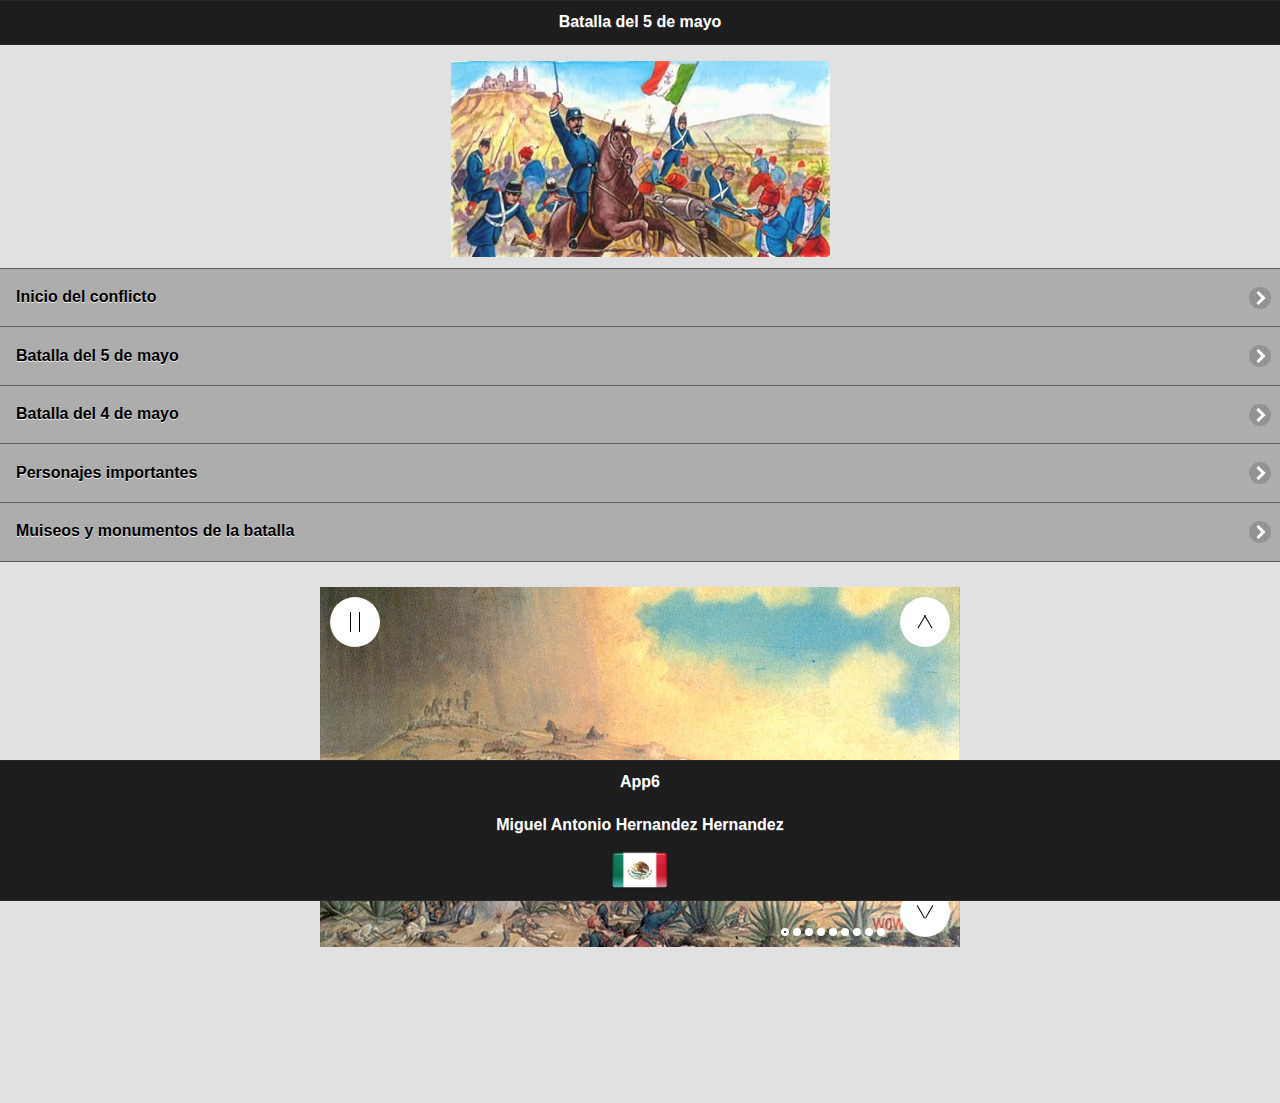
==== index.html @ dbdbe0ce "1subida" ====
<!DOCTYPE html> 
<html>
<head>
<meta charset="utf-8">
<title>Batalla de puebla</title>
<!--grupo CSS-->
<link rel="stylesheet" href="css/tema-app6.min.css"/>
<link rel="stylesheet" href="css/jquery.mobile.icons-1.4.5.min.css"/>
<link rel="stylesheet" href="css/jquery.mobile.structure-1.4.5.min.css"/>

<!--grupo JavaScript-->
<script src="js/jquery-1.11.2.min.js"></script>
<script src="js/jquery.mobile-1.4.5.min.js"></script>
<script src="js/acciones.js" type="text/javascript"></script>

<script src="phonegap.js"></script><!-- necesario*/ -->

<script type="text/javascript">
function MM_swapImgRestore() { //v3.0
  var i,x,a=document.MM_sr; for(i=0;a&&i<a.length&&(x=a[i])&&x.oSrc;i++) x.src=x.oSrc;
}
function MM_preloadImages() { //v3.0
  var d=document; if(d.images){ if(!d.MM_p) d.MM_p=new Array();
    var i,j=d.MM_p.length,a=MM_preloadImages.arguments; for(i=0; i<a.length; i++)
    if (a[i].indexOf("#")!=0){ d.MM_p[j]=new Image; d.MM_p[j++].src=a[i];}}
}

function MM_findObj(n, d) { //v4.01
  var p,i,x;  if(!d) d=document; if((p=n.indexOf("?"))>0&&parent.frames.length) {
    d=parent.frames[n.substring(p+1)].document; n=n.substring(0,p);}
  if(!(x=d[n])&&d.all) x=d.all[n]; for (i=0;!x&&i<d.forms.length;i++) x=d.forms[i][n];
  for(i=0;!x&&d.layers&&i<d.layers.length;i++) x=MM_findObj(n,d.layers[i].document);
  if(!x && d.getElementById) x=d.getElementById(n); return x;
}

function MM_swapImage() { //v3.0
  var i,j=0,x,a=MM_swapImage.arguments; document.MM_sr=new Array; for(i=0;i<(a.length-2);i+=3)
   if ((x=MM_findObj(a[i]))!=null){document.MM_sr[j++]=x; if(!x.oSrc) x.oSrc=x.src; x.src=a[i+2];}
}
</script>
<!-- Start WOWSlider.com HEAD section -->
<link rel="stylesheet" type="text/css" href="engine1/style.css" />
<script type="text/javascript" src="engine1/jquery.js"></script>
<!-- End WOWSlider.com HEAD section -->
</head> 
<body onLoad="MM_preloadImages('imagenes/batalla-puebla-1430372.jpg','imagenes/bat1-05052015-164521.jpg','imagenes/batalla5mayo2.jpg')">
<div data-role="page" id="Pricipal" data-theme="a">
   <div data-role="header" data-add-back-btn="true" data-back-btn-text="Regresar"  data-back-btn-theme="a">
    <h1> Batalla del 5 de mayo </h1>
   </div>
   
   <div data-role="main" class="ui-content"> 
   <div align="center">
     <a href="#" onMouseOut="MM_swapImgRestore()" onMouseOver="MM_swapImage('Image4','','imagenes/batalla-puebla-1430372.jpg',1)"><img src="imagenes/batalla de puebla.jpg" width="379" height="196" id="Image4"></a> 
     <br>
     <br>
     </div>
<div>
<ul data-role="listview" data-theme="a" class="ui-listview ui-group-theme-a">
   <li class="ui-first-child ui-last-child">
    <a href="#page1" class="ui-btn ui-btn-icon-right ui-icon-carat-r">
     <h2> Inicio del conflicto</h2>
    </a>
   </li>
   <li class="ui-first-child ui-last-child">
    <a href="#page2" class="ui-btn ui-btn-icon-right ui-icon-carat-r">
     <h2> Batalla del 5 de mayo</h2>
    </a>
   </li>   
      <li class="ui-first-child ui-last-child">
    <a href="#page3" class="ui-btn ui-btn-icon-right ui-icon-carat-r">
     <h2> Batalla del 4 de mayo</h2>
    </a>
   </li>  
      <li class="ui-first-child ui-last-child">
    <a href="#page4" class="ui-btn ui-btn-icon-right ui-icon-carat-r">
     <h2> Personajes importantes</h2>
    </a>
   </li>  
      <li class="ui-first-child ui-last-child">
    <a href="#page5" class="ui-btn ui-btn-icon-right ui-icon-carat-r">
     <h2> Muiseos y monumentos de la batalla</h2>
    </a>
   </li>  
   </ul> 
   <br>
   <br>
  </div>
  <div>
  <!-- Start WOWSlider.com BODY section -->
<div id="wowslider-container1">
<div class="ws_images"><ul>
		<li><img src="data1/images/5mayo.jpg" alt="" title="" id="wows1_0"/></li>
		<li><img src="data1/images/52_big.jpg" alt="" title="" id="wows1_1"/></li>
		<li><img src="data1/images/bat105052015164521.jpg" alt="" title="" id="wows1_2"/></li>
		<li><img src="data1/images/batalla_de_puebla.jpg" alt="" title="" id="wows1_3"/></li>
		<li><img src="data1/images/batalla5demayo.jpg" alt="" title="" id="wows1_4"/></li>
		<li><img src="data1/images/batalladepuebla.jpg" alt="" title="" id="wows1_5"/></li>
		<li><img src="data1/images/batallapuebla1430372.jpg" alt="" title="" id="wows1_6"/></li>
		<li><a href="http://wowslider.com"><img src="data1/images/pueblosunidosenlabatalladel5demayo.jpg" alt="http://wowslider.com/" title="" id="wows1_7"/></a></li>
		<li><img src="data1/images/fuertedeloreto.jpg" alt="" title="" id="wows1_8"/></li>
	</ul></div>
	<div class="ws_bullets"><div>
		<a href="#" title=""><span><img src="data1/tooltips/5mayo.jpg" alt=""/>1</span></a>
		<a href="#" title=""><span><img src="data1/tooltips/52_big.jpg" alt=""/>2</span></a>
		<a href="#" title=""><span><img src="data1/tooltips/bat105052015164521.jpg" alt=""/>3</span></a>
		<a href="#" title=""><span><img src="data1/tooltips/batalla_de_puebla.jpg" alt=""/>4</span></a>
		<a href="#" title=""><span><img src="data1/tooltips/batalla5demayo.jpg" alt=""/>5</span></a>
		<a href="#" title=""><span><img src="data1/tooltips/batalladepuebla.jpg" alt=""/>6</span></a>
		<a href="#" title=""><span><img src="data1/tooltips/batallapuebla1430372.jpg" alt=""/>7</span></a>
		<a href="#" title=""><span><img src="data1/tooltips/pueblosunidosenlabatalladel5demayo.jpg" alt=""/>8</span></a>
		<a href="#" title=""><span><img src="data1/tooltips/fuertedeloreto.jpg" alt=""/>9</span></a>
	</div></div><div class="ws_script" style="position:absolute;left:-99%"><a href="http://wowslider.com">http://wowslider.com/</a> by WOWSlider.com v8.7</div>
<div class="ws_shadow"></div>
</div>	
<script type="text/javascript" src="engine1/wowslider.js"></script>
<script type="text/javascript" src="engine1/script.js"></script>
<!-- End WOWSlider.com BODY section -->
  </div></div>
  
<div data-role="footer" align="center" data-theme="a" data-position="fixed">
  <h4>App6</h4>
  <h4> Miguel Antonio Hernandez Hernandez </h4>
  	<img src="res/android/mdpi.png" width="56" height="46">
    </div>
</div>

 <div data-role="page" id="page1" data-add-back-btn="true" data-theme="a">
  <div data-role="header" data-add-back-btn="true" data-back-btn-text="Regresar" data-back-btn-theme="a">
   <h1>Inicio del conflicto</h1>
  </div>  
  	<div data-role="main" class="ui-content">
      <center> <h2>Antececdentes</h2>
   <img src="imagenes/5-mayo.jpg" width"50%" height="40%"></center>
    <div>
      <p>En octubre de 1861, Francia, Inglaterra y España suscribieron la Convención de Londres, en la cual se comprometieron a enviar contingentes militares a México ya que este tenía una gran deuda de 80 millones de pesos, aproximadamente eran 69 millones para los ingleses, 9 millones para los españoles y 2 millones para Francia.</p>
      <p>La alianza tripartita amenazó al presidente Benito Juarez con una invasión inminente si no se saldaba por completo las deudas que México tenía con los tres países europeos.</p>
      <p>Juarez responde con un exhorto para  lograr un arreglo amistoso, y los invitó a conferenciar. Sin embargo, sabía que había una guerra inminente y trató de proteger la Ciudad de México trasladando pertrechos y  ordenó la fortificación de Puebla. Creo al Ejército de Oriente y el hombre que se designó en el mando fue el general Ignacio Zaragoza.</p>
      <p>En un principio la Alianza Tripartita aceptó el llamado al diálogo de Benito Juarez y sus representantes se reunieron con Manuel Doblado, ministro de Relaciones Exteriores del gobierno mexicano, quien consiguió que Juan Prim, representante español, y Lord John Russell por Inglaterra se retiraran. A este acuerdo se le conoce como los Tratados Preliminares de la Soledad.</p>
      <p>El 5 de marzo, cuando aún se realizaban las negociaciones de los Tratados de la Soledad, llegó a Veracruz un contingente militar francés bajo el mando de Charles Ferdinand Latrille, conde de Lorencez. A finales de abril, Lorencez desconoció los Tratados de Soledad y se puso en marcha, junto con sus efectivos, hacia Puebla, con el fin último de conquistar la Ciudad de México.</p>
    </div>
     </div>
     <div data-role="footer" align="center" data-theme="a" data-position="fixed">
  <h4>App 6</h4>
  <h4> Miguel Antonio Hernandez Hernandez </h4>
  	<img src="res/android/mdpi.png" width="56" height="46">
    </div>
</div>
<div data-role="page" id="page2" data-add-back-btn="true" data-theme="a">
<div data-role="header" data-add-back-btn="true" data-back-btn-text="Regresar" data-back-btn-theme="a">
   <h1>Batalla del 5 de mayo</h1>
  </div>  
  <div data-role="main" class="ui-content">
  <center><a href="#" onMouseOut="MM_swapImgRestore()" onMouseOver="MM_swapImage('Image9','','imagenes/bat1-05052015-164521.jpg',1)"><img src="imagenes/maxresdefault.jpg" width="50%" height="40%" id="Image9"></a></center>
<div data-role="collapsible" data-content-theme="false">
  <h2>Batalla</h2>
  <div>
  <center><h2>La batalla</h2>
  </center>
    <p>Antes del 5 de Mayo, el día  28 de abril de 1862 tuvo lugar un enfrentamiento conocido como la Batalla de las Cumbres entre el Ejército Expedicionario Francés y el Ejército Mexicano. En este conflicto hubieron cerca de 500 bajas francesas en contra de apenas 50 bajas mexicanas. Pese a esto, el Ejército Expedicionario francés consigue hacerse con el control del Paso de Acultzingo.</p>
  <p>Después de la Batalla de las Cumbres el conde de Lorencez conservaba su confianza y mandó a decir a Napoleon III que: &ldquo;Somos tan superiores a los mexicanos en organización, disciplina, raza, moral y refinamiento de sensibilidades, que le ruego anunciarle a Su Majestad Imperial, Napoleón III, que a partir de este momento y al mando de nuestros 6,000 valientes soldados, ya soy dueño de México&rdquo;</p>
  <p>El 2 de mayo parte el Ejército Expedicionario Francés desde San Agustín del Palmar en Veracruz con rumbo para cruzar la Sierra Madre Oriental y dirigirse hacia Puebla ya que era paso obligado para llegar a la capital del país.</p>
  <p>Cabe señalar que el Partido Conservador apoyaba la Invasión francesa e incluso formaron parte de la guerrilla que atacó en varias ocasiones al Ejército de Oriente.</p>
  <p>Otros generales mexicanos también participaron en la defensa de Puebla como es el caso de  las tropas de Oaxaca dirigidas por Porfirio Díaz. El centro de la línea lo defendió Francisco Lamadrid con las tropas del Estado de México y San Luis Potosí. La izquierda se apoyó en el cerro de Acueyametepec ubicado en el norte de la ciudad y en cuya cumbre se ubicaban los Fuertes de Loreto y Guadalupe, con el general Miguel Negrete a la cabeza de la Segunda División de Infantería.</p>
  <center><img src="imagenes/ignacio-zaragoza.jpg"  width="100%"></center>
  <p>El 5 de mayo a las 9:15am aparecen los franceses en el horizonte pero no es sino hasta las 11:15am cuando comienzan las hostilidades anunciándose con un cañonazo desde el Fuerte de Guadalupe y acompañado por los repiques de las campanas de la ciudad.</p>
  <p>El conde de Lorencez ordena una maniobra sorpresiva que divide a la columna francesa en dos y que da como resultado a 4,000 hombres marchando para atacar los Fuertes de Loreto y Guadalupe. Esta decisión pudo ser la causa de la derrota francesa ya que los mexicanos contaban con la ventaja en estas posiciones.</p>
  <p> El 6o. Batallón de la Guardia Nacional del Estado de Puebla, bajo el mando del entonces coronel Juan Nepomuceno Méndez, fue el primer cuerpo del Ejército de Oriente en hacer frente a los franceses, al ubicarse en la línea comprendida entre los fuertes, y rechazar su ataque.</p>
  <p>Varios embates franceses fueron repelidos por la resistencia del Ejército Mexicano como es el caso de los zuavos, el regimiento de élite de la infantería francesa, quienes iniciaron un sigiloso ascenso hacia el Fuerte de Guadalupe pero fueron recibidos con bayonetas y obligados a retroceder.</p>
  <center><img src="imagenes/batalla-de-puebla.jpg" width="100%" height="30%"></center>
  <p>El coronel mexicano José Rojo avisó a Antonio Álvarez que era tiempo de que la caballería mexicana entrara en acción para alcanzar una victoria completa. Ordenó a los Carabineros de Pachuca cargar sobre los restos de la columna, disparando sus carabinas y lanzando mandobles de sable sobre los franceses, siendo totalmente rechazados.</p>
  <p>A las dos y media de la tarde, cuando los mexicanos empezaban a vislumbrar la victoria, Lorencez se dispuso a lanzar el último asalto, dirigiendo a los Cazadores de Vincennes y el Regimiento de Zuavos hacia Guadalupe. Zaragoza dispuso que el Batallón Reforma de San Luis Potosí saliera en auxilio de los fuertes.</p>
  <p>Luego de ser repelidos por última vez, las fuerzas del Ejército Expedicionario Francés comenzaron a huir completamente dispersados. Se replegaron a la hacienda Los Álamos, para finalmente retirarse hacia Amozoc.</p>
  </div>
  </div>
<div data-role="collapsible" data-content-theme="false">
  <h2>Consecuencias</h2>
  <div>
  <center><img src="imagenes/fuerte-de-loreto.jpg"  width="60%" height="30%"></center>
  En Palacio Nacional en la Ciudad de México se sabía poco acerca del conflicto más allá del telegrama recibido a las 12:30 en el que Zaragoza avisaba que el intercambio de fuego había iniciado. A raíz de la incertidumbre el gobierno había hecho salir precipitadamente al general Florencio Antillón al mando de los Batallones de Guanajuato, quedando como guardianes de la capital sólo 2,000 hombres del Regimiento de Coraceros Capitalinos
  </div>
  </div>
  <div style="width:30%;"  align="left">
<ul data-role="controlgroup" data-type="vertical" data-theme="b">
  <li class="ui-first-child ui-last-child">
    <a href="http://www.dias-festivos-mexico.com.mx/dias-feriados/batalla-puebla/" data-role="button">
    <h4>Saber mas...</h4>
    </a></li></ul></div>
  </div>
  <div data-role="footer" align="center" data-theme="a" data-position="fixed">
  <h4>App 6</h4>
  <h4> Miguel Antonio Hernandez Hernandez </h4>
  	<img src="res/android/mdpi.png" width="56" height="46">
    </div>
    </div>

<div data-role="page" id="page3" data-add-back-btn="true" data-theme="a">
  <div data-role="header" data-add-back-btn="true" data-back-btn-text="Regresar" data-back-btn-theme="a">
   <h1>Batalla del 4 de mayo</h1>
  </div>  
  	<div data-role="main" class="ui-content">
      <center> 
      <h2>Batlla de Atlixco </h2>
        <a href="#" onMouseOut="MM_swapImgRestore()" onMouseOver="MM_swapImage('Image11','','imagenes/batalla5mayo2.jpg',1)"><img src="imagenes/batalla-5-de-mayo.jpg" width="100%"  id="Image11"></a>
      </center>
    <div>
  <p> La Batalla de Atlixco tuvo lugar el 4 de mayo de 1862 en las inmediaciones de la Hacienda de las Traperas en Atlixco en el estado de Puebla, México, entre elementos del ejército mexicano de la república, al mando de los generales Antonio Carvajal y Tomás O'Horan contra las tropas al servicio del Segundo Imperio Mexicano comandadas por el general José María Cobos y de Leonardo Márquez, compuesta de soldados conservadores mexicanos en apoyo de envío de refuerzos para llevar a cabo la Batalla de Puebla, durante la Segunda Intervención Francesa en México.1

<p>Esta batalla culminó con una victoria republicana y debido a esto el grupo conservador de Márquez no pudo lograr su objetivo de auxiliar a las tropas francesas del Conde de Lorencez en la batalla de Puebla.
   <br>
   <p>A continuacion puedes descargar un libro para saber más sobre esta batalla
   <br>
     <div style="width:30%; margin:10px 180px;">
<ul data-role="controlgroup" data-type="vertical" data-theme="b">
  <li class="ui-first-child ui-last-child">
    <a href="https://www.google.com.mx/url?sa=t&rct=j&q=&esrc=s&source=web&cd=11&cad=rja&uact=8&sqi=2&ved=0ahUKEwi-t4remeTTAhXpwlQKHcU2BO4QFghfMAo&url=http%3A%2F%2Fhistoriamexicana.colmex.mx%2Findex.php%2FRHM%2Farticle%2Fdownload%2F1148%2F1039&usg=AFQjCNFMMmsFFmSfP41Ic7QZB7IB-Zvbuw&sig2=G9VbsIaMYKis2KvO83t-0Q" data-role="button">
    <h4>Descargar</h4>
    </a></li></ul></div>
       </div>
     </div>
     <div data-role="footer" align="center" data-theme="a" data-position="fixed">
  <h4>App 6</h4>
  <h4> Miguel Antonio Hernandez Hernandez </h4>
  	<img src="res/android/mdpi.png" width="56" height="46">
    </div>
</div>
<div data-role="page" id="page4" data-add-back-btn="true" data-theme="a">
  <div data-role="header" data-add-back-btn="true" data-back-btn-text="Regresar" data-back-btn-theme="a">
   <h1>Personajes importantes</h1>
  </div>  
  	<div data-role="main" class="ui-content">
      <center> 
      <h2>Personajes Historicos </h2>
       
      </center>
      
      <center><img src="imagenes/zaragoza_ignacio_2.jpg" width="70%"></center>
    <div>
 <div data-role="collapsible" data-content-theme="false">
 <h2>General Ignacio Zaragoza</h2>
 <div>
 Famoso militar mexicano quen cuando las fuerzas francesas de Napoleón III invadieron México para imponer como emperador a Maximiliano de Habsburgo, con el rango de general y al mando del Ejército de Oriente, las enfrentó en Acultzingo en la llamada Batalla de Las Cumbres de Acultzingo, el 28 de abril de 1862, siendo obligado a retroceder. Zaragoza comprendió la posición defensiva y favorable que tenía la ciudad de Puebla, paso obligado para ir a la Ciudad de México, y con un ejército más pequeño y menos equipado que los franceses, logró dar una batalla excepcional desde los cerros de Loreto y Guadalupe el 5 de mayo de 1862, en la que el ejército francés fue completamente derrotado, viéndose obligado a retirarse hasta la ciudad de Orizaba, en el estado de Veracruz. El informe que el general Zaragoza rindió sobre la Batalla de Puebla al Secretario de Guerra Miguel Blanco Múzquiz fue breve y significativo: "Las armas nacionales se han cubierto de gloria. Las tropas francesas se portaron con valor en el combate y su jefe con torpeza". </div>
 </div>
 <center><img src="imagenes/220px-Porfirio_Diaz_in_uniform.jpg" width="50%"></center>
  <div data-role="collapsible" data-content-theme="false">
 <h2>General Porfirio Díaz</h2>
 <div>Al producirse la Intervención Norteamericana en México, en el seminario de Oaxaca surgió la inquietud de luchar contra los invasores, idea que fue respaldada y alentada por los sacerdotes y maestros. En octubre de ese año, varios alumnos se dirigieron a ver al gobernador del Estado y solicitarle su ingreso al ejército nacional. Porfirio Díaz estaba en ese grupo, y los cadetes fueron asignados al Batallón de San Clemente. Sin embargo, poco después, la guerra terminó y los estudiantes no pudieron ir a pelear.En apoyo del Guerrero, que se dejó ir demasiado lejos en persecución, Díaz envió a las tropas de Oaxaca, con los Coroneles Espinoza y Loaeza a la cabeza, dando un impulso formidable a los mexicanos, que expulsaron al enemigo de las cercanías. El éxito alentó a Porfirio, destacó al Morelos con dos piezas de artillería a la izquierda, mientras por la derecha los Rifleros de San Luis se reponían de la escaramuza, antecedidos por una formidable Carga de Lanceros, dirigida por el mismísimo Díaz, que desbarata las filas del enemigo; Díaz quedó dueño del campo y necesitó repetidas órdenes de Zaragoza para regresar a sus posiciones.</div>
 </div>
 <center><img src="imagenes/descarga.jpg" width="50%"></center>
  <div data-role="collapsible" data-content-theme="false">
 <h2>Felipe Berriazábal</h2>
 <div>Felipe Berriozábal Militar e ingeniero, nació en Zacatecas. Fue gobernador de los estados de México, Michoacán y San Luis Potosí y realizó importantes proyectos de ingeniería. Como militar llegó a General y fue ministro de Guerra y Marina. Participó en la Guerra de Reforma y contra la Intervención Francesa. En la batalla del 5 de mayo en Puebla, aseguró el triunfo de los mexicanos al dar alcance con la caballería, junto con el Gral. Porfirio Díaz, a las tropas francesas en retiradas.Actuó bajo las órdenes del general Ignacio Zaragoza al confrontar y derrotar a Leonardo Márquez en las Lomas de Calderón, pero fue hecho prisionero por Miguel Miramón en diciembre de 1860. En 1862, participó en la defensa del Convento San Agustín, en la Batalla de Las Cumbres, y en la Batalla de Puebla. En 1863, fue hecho prisionero por los franceses, logró fugarse uniéndose al presidente Benito Juárez, quien lo designó en 1865 como Ministro de la Guerra.</div>
 </div>
 <center><img src="imagenes/Miguel_Negrete.jpg" width="60%"></center>
  <div data-role="collapsible" data-content-theme="false">
 <h2>Miguel Negrete</h2>
 <div>Durante la Segunda Intervención Francesa en México, Negrete hizo a un lado su ideología conservadora y participó en la defensa del territorio mexicano, ante el avance de las tropas francesas hacia el centro de México, Negrete reacciona y se pone de parte del bando liberal con su célebre frase "Yo tengo Patria antes que Partido".Unido al ejército republicano y a las órdenes del general Ignacio Zaragoza, ambos se cubren de gloria en la Batalla de Las Cumbres y en la Batalla de Puebla el 5 de mayo de 1862, llegando a ser considerado como el segundo héroe de dicha batalla al defender el Fuerte de Loreto.</div>
 </div>
      <div style="width:30%; margin:10px 180px;">
<ul data-role="controlgroup" data-type="vertical" data-theme="b">
  <li class="ui-first-child ui-last-child">
    <a href="http://luiguio1804.wixsite.com/batalladepuebla/personajes" data-role="button">
    <h4>Saber mas...</h4>
    </a></li></ul></div>
 
    </div>
     </div>
     <div data-role="footer" align="center" data-theme="a" data-position="fixed">
  <h4>App 6</h4>
  <h4> Miguel Antonio Hernandez Hernandez </h4>
  	<img src="res/android/mdpi.png" width="56" height="46">
    </div>
</div>
<div data-role="page" id="page5" data-add-back-btn="true" data-theme="a">
  <div data-role="header" data-add-back-btn="true" data-back-btn-text="Regresar" data-back-btn-theme="a">
   <h1>Museos y monumentos</h1>
  </div>  
  	<div data-role="main" class="ui-content">
      <center> 
      <h1>Museos y monumentos de la btalla del 5 de mayo </h1>
 
    <div align="center">
<h2>Monumento a la victoria</h2>
<img src="imagenes/Wikipuebla_0125.jpg" width="80%">
<h2>Monumento a Zaragoza</h2>
<img src="imagenes/52_big.jpg" width="80%">
<h2>Monumento a los indigenas zacapoaxtla</h2>
<img src="imagenes/zaca01_1.jpg" width="80%">
<div style="width:60%;">
<h1>Museos</h1>
<ul data-role="controlgroup" data-type="vertical" data-theme="b">
  <li class="ui-first-child ui-last-child">
    <a href="http://www.pueblanoticias.com.mx/noticia/visite-el-museo-interactivo-de-la-batalla-de-puebla-5-de-mayo-70293/" data-role="button">
    <h2>Museo interactivo  </h2>
    </a></li>
    <li class="ui-first-child ui-last-child">
    <a href="http://www.3museos.com/?pieza=batalla-de-puebla-1-4" data-role="button">
    <h2> 3museos  </h2>
    </a></li>
     <li class="ui-first-child ui-last-child">
    <a href="http://www.caracol.inah.gob.mx/index.php/component/eventlist/details/5-Exposici%C3%B3n" data-role="button">
    <h2> Museo del caracol </h2>
    </a></li>
     <li class="ui-first-child ui-last-child">
    <a href="http://puebla.travel/es/novedades-puebla/item/tuneles-secretos-de-puebla" data-role="button">
    <h2> Paseo historico </h2>
    </a></li>
    </ul></div>
    </div>
     </div>
     <div data-role="footer" align="center" data-theme="a" data-position="fixed">
  <h4>App 6</h4>
  <h4> Miguel Antonio Hernandez Hernandez </h4>
  	<img src="res/android/mdpi.png" width="56" height="46">
    </div>
    
</div>


        
</body>
</html>
---- css/tema-app6.min.css ----
/*!
* jQuery Mobile 1.4.5
* Git HEAD hash: 68e55e78b292634d3991c795f06f5e37a512decc <> Date: Fri Oct 31 2014 17:33:30 UTC
* http://jquerymobile.com
*
* Copyright 2010, 2014 jQuery Foundation, Inc. and othercontributors
* Released under the MIT license.
* http://jquery.org/license
*
*/


/* Globals */
/* Font
-----------------------------------------------------------------------------------------------------------*/
html {
	font-size: 100%;
}
body,
input,
select,
textarea,
button,
.ui-btn {
	font-size: 1em;
	line-height: 1.3;
	 font-family: sans-serif /*{global-font-family}*/;
}
legend,
.ui-input-text input,
.ui-input-search input {
	color: inherit;
	text-shadow: inherit;
}
/* Form labels (overrides font-weight bold in bars, and mini font-size) */
.ui-mobile label,
div.ui-controlgroup-label {
	font-weight: normal;
	font-size: 16px;
}
/* Separators
-----------------------------------------------------------------------------------------------------------*/
/* Field contain separator (< 28em) */
.ui-field-contain {
	border-bottom-color: #828282;
	border-bottom-color: rgba(0,0,0,.15);
	border-bottom-width: 1px;
	border-bottom-style: solid;
}
/* Table opt-in classes: strokes between each row, and alternating row stripes */
/* Classes table-stroke and table-stripe are deprecated in 1.4. */
.table-stroke thead th,
.table-stripe thead th,
.table-stripe tbody tr:last-child {
	border-bottom: 1px solid #d6d6d6; /* non-RGBA fallback */
	border-bottom: 1px solid rgba(0,0,0,.1);
}
.table-stroke tbody th,
.table-stroke tbody td {
	border-bottom: 1px solid #e6e6e6; /* non-RGBA fallback  */
	border-bottom: 1px solid rgba(0,0,0,.05);
}
.table-stripe.table-stroke tbody tr:last-child th,
.table-stripe.table-stroke tbody tr:last-child td {
	border-bottom: 0;
}
.table-stripe tbody tr:nth-child(odd) td,
.table-stripe tbody tr:nth-child(odd) th {
	background-color: #eeeeee; /* non-RGBA fallback  */
	background-color: rgba(0,0,0,.04);
}
/* Buttons
-----------------------------------------------------------------------------------------------------------*/
.ui-btn,
label.ui-btn {
	font-weight: bold;
	border-width: 1px;
	border-style: solid;
}
.ui-btn {
	text-decoration: none !important;
}
.ui-btn-active {
	cursor: pointer;
}
/* Corner rounding
-----------------------------------------------------------------------------------------------------------*/
/* Class ui-btn-corner-all deprecated in 1.4 */
.ui-corner-all {
	-webkit-border-radius: .6em /*{global-radii-blocks}*/;
	border-radius: .6em /*{global-radii-blocks}*/;
}
/* Buttons */
.ui-btn-corner-all,
.ui-btn.ui-corner-all,
/* Slider track */
.ui-slider-track.ui-corner-all,
/* Flipswitch */
.ui-flipswitch.ui-corner-all,
/* Count bubble */
.ui-li-count {
	-webkit-border-radius: .3125em /*{global-radii-buttons}*/;
	border-radius: .3125em /*{global-radii-buttons}*/;
}
/* Icon-only buttons */
.ui-btn-icon-notext.ui-btn-corner-all,
.ui-btn-icon-notext.ui-corner-all {
	-webkit-border-radius: 1em;
	border-radius: 1em;
}
/* Radius clip workaround for cleaning up corner trapping */
.ui-btn-corner-all,
.ui-corner-all {
	-webkit-background-clip: padding;
	background-clip: padding-box;
}
/* Popup arrow */
.ui-popup.ui-corner-all > .ui-popup-arrow-guide {
	left: .6em /*{global-radii-blocks}*/;
	right: .6em /*{global-radii-blocks}*/;
	top: .6em /*{global-radii-blocks}*/;
	bottom: .6em /*{global-radii-blocks}*/;
}
/* Shadow
-----------------------------------------------------------------------------------------------------------*/
.ui-shadow {
	-webkit-box-shadow: 0 1px 3px /*{global-box-shadow-size}*/ rgba(0,0,0,.2) /*{global-box-shadow-color}*/;
	-moz-box-shadow: 0 1px 3px /*{global-box-shadow-size}*/ rgba(0,0,0,.2) /*{global-box-shadow-color}*/;
	box-shadow: 0 1px 3px /*{global-box-shadow-size}*/ rgba(0,0,0,.2) /*{global-box-shadow-color}*/;
}
.ui-shadow-inset {
	-webkit-box-shadow: inset 0 1px 3px /*{global-box-shadow-size}*/ rgba(0,0,0,.2) /*{global-box-shadow-color}*/;
	-moz-box-shadow: inset 0 1px 3px /*{global-box-shadow-size}*/ rgba(0,0,0,.2) /*{global-box-shadow-color}*/;
	box-shadow: inset 0 1px 3px /*{global-box-shadow-size}*/ rgba(0,0,0,.2) /*{global-box-shadow-color}*/;
}
.ui-overlay-shadow {
	-webkit-box-shadow: 0 0 12px 		rgba(0,0,0,.6);
	-moz-box-shadow: 0 0 12px 			rgba(0,0,0,.6);
	box-shadow: 0 0 12px 				rgba(0,0,0,.6);
}
/* Icons
-----------------------------------------------------------------------------------------------------------*/
.ui-btn-icon-left:after,
.ui-btn-icon-right:after,
.ui-btn-icon-top:after,
.ui-btn-icon-bottom:after,
.ui-btn-icon-notext:after {
	background-color: #666666 /*{global-icon-color}*/;
	background-color: rgba(0,0,0,.15) /*{global-icon-disc}*/;
	background-position: center center;
	background-repeat: no-repeat;
	-webkit-border-radius: 1em;
	border-radius: 1em;
}
/* Alt icons */
.ui-alt-icon.ui-btn:after,
.ui-alt-icon .ui-btn:after,
html .ui-alt-icon.ui-checkbox-off:after,
html .ui-alt-icon.ui-radio-off:after,
html .ui-alt-icon .ui-checkbox-off:after,
html .ui-alt-icon .ui-radio-off:after {
	background-color: #666666 /*{global-icon-color}*/;
	background-color: rgba(0,0,0,.15) /*{global-icon-disc}*/;
}
/* No disc */
.ui-nodisc-icon.ui-btn:after,
.ui-nodisc-icon .ui-btn:after {
	background-color: transparent;
}
/* Icon shadow */
.ui-shadow-icon.ui-btn:after,
.ui-shadow-icon .ui-btn:after {
	-webkit-box-shadow: 0 1px 0 rgba(255,255,255,.3) /*{global-icon-shadow}*/;
	-moz-box-shadow: 0 1px 0 rgba(255,255,255,.3) /*{global-icon-shadow}*/;
	box-shadow: 0 1px 0 rgba(255,255,255,.3) /*{global-icon-shadow}*/;
}
/* Checkbox and radio */
.ui-btn.ui-checkbox-off:after,
.ui-btn.ui-checkbox-on:after,
.ui-btn.ui-radio-off:after,
.ui-btn.ui-radio-on:after {
	display: block;
	width: 18px;
	height: 18px;
	margin: -9px 2px 0 2px;
}
.ui-checkbox-off:after,
.ui-btn.ui-radio-off:after {
	filter: Alpha(Opacity=30);
	opacity: .3;
}
.ui-btn.ui-checkbox-off:after,
.ui-btn.ui-checkbox-on:after {
	-webkit-border-radius: .1875em;
	border-radius: .1875em;
}
.ui-btn.ui-checkbox-off:after {
	background-color: #666;
	background-color: rgba(0,0,0,.3);
}
.ui-radio .ui-btn.ui-radio-on:after {
	background-image: none;
	background-color: #fff;
	width: 8px;
	height: 8px;
	border-width: 5px;
	border-style: solid; 
}
.ui-alt-icon.ui-btn.ui-radio-on:after,
.ui-alt-icon .ui-btn.ui-radio-on:after {
	background-color: #000;
}
/* Loader */
.ui-icon-loading {
	background: url("images/ajax-loader.gif");
	background-size: 2.875em 2.875em;
}.ui-bar-a,.ui-page-theme-a .ui-bar-inherit,html .ui-bar-a .ui-bar-inherit,html .ui-body-a .ui-bar-inherit,html body .ui-group-theme-a .ui-bar-inherit{background-color:#1d1d1d ;border-color:#282828 ;color:#ffffff ;text-shadow:0  1px  0  #444444 ;font-weight:bold;}.ui-bar-a{border-width:1px;border-style:solid;}.ui-overlay-a,.ui-page-theme-a,.ui-page-theme-a .ui-panel-wrapper{background-color:#e1e1e1 ;border-color:#e1e1e1 ;color:#000000 ;text-shadow:0  1px  0  #eeeeee ;}.ui-body-a,.ui-page-theme-a .ui-body-inherit,html .ui-bar-a .ui-body-inherit,html .ui-body-a .ui-body-inherit,html body .ui-group-theme-a .ui-body-inherit,html .ui-panel-page-container-a{background-color:#adadad ;border-color:#5f5f5f ;color:#000000 ;text-shadow:0  1px  0  #eeeeee ;}.ui-body-a{border-width:1px;border-style:solid;}.ui-page-theme-a a,html .ui-bar-a a,html .ui-body-a a,html body .ui-group-theme-a a{color:#3388cc ;font-weight:bold;}.ui-page-theme-a a:visited,html .ui-bar-a a:visited,html .ui-body-a a:visited,html body .ui-group-theme-a a:visited{   color:#3388cc ;}.ui-page-theme-a a:hover,html .ui-bar-a a:hover,html .ui-body-a a:hover,html body .ui-group-theme-a a:hover{color:#005599 ;}.ui-page-theme-a a:active,html .ui-bar-a a:active,html .ui-body-a a:active,html body .ui-group-theme-a a:active{color:#005599 ;}.ui-page-theme-a .ui-btn,html .ui-bar-a .ui-btn,html .ui-body-a .ui-btn,html body .ui-group-theme-a .ui-btn,html head + body .ui-btn.ui-btn-a,.ui-page-theme-a .ui-btn:visited,html .ui-bar-a .ui-btn:visited,html .ui-body-a .ui-btn:visited,html body .ui-group-theme-a .ui-btn:visited,html head + body .ui-btn.ui-btn-a:visited{background-color:#adadad ;border-color:#5f5f5f ;color:#000000 ;text-shadow:0  1px  0  #eeeeee ;}.ui-page-theme-a .ui-btn:hover,html .ui-bar-a .ui-btn:hover,html .ui-body-a .ui-btn:hover,html body .ui-group-theme-a .ui-btn:hover,html head + body .ui-btn.ui-btn-a:hover{background-color:#c6c6c6 ;border-color:#6c6c6c ;color:#000000 ;text-shadow:0  1px  0  #eeeeee ;}.ui-page-theme-a .ui-btn:active,html .ui-bar-a .ui-btn:active,html .ui-body-a .ui-btn:active,html body .ui-group-theme-a .ui-btn:active,html head + body .ui-btn.ui-btn-a:active{background-color:#c6c6c6 ;border-color:#6c6c6c ;color:#000000 ;text-shadow:0  1px  0  #eeeeee ;}.ui-page-theme-a .ui-btn.ui-btn-active,html .ui-bar-a .ui-btn.ui-btn-active,html .ui-body-a .ui-btn.ui-btn-active,html body .ui-group-theme-a .ui-btn.ui-btn-active,html head + body .ui-btn.ui-btn-a.ui-btn-active,.ui-page-theme-a .ui-checkbox-on:after,html .ui-bar-a .ui-checkbox-on:after,html .ui-body-a .ui-checkbox-on:after,html body .ui-group-theme-a .ui-checkbox-on:after,.ui-btn.ui-checkbox-on.ui-btn-a:after,.ui-page-theme-a .ui-flipswitch-active,html .ui-bar-a .ui-flipswitch-active,html .ui-body-a .ui-flipswitch-active,html body .ui-group-theme-a .ui-flipswitch-active,html body .ui-flipswitch.ui-bar-a.ui-flipswitch-active,.ui-page-theme-a .ui-slider-track .ui-btn-active,html .ui-bar-a .ui-slider-track .ui-btn-active,html .ui-body-a .ui-slider-track .ui-btn-active,html body .ui-group-theme-a .ui-slider-track .ui-btn-active,html body div.ui-slider-track.ui-body-a .ui-btn-active{background-color:#3388cc ;border-color:#3388cc ;color:#ffffff ;text-shadow:0  1px  0  #005599 ;}.ui-page-theme-a .ui-radio-on:after,html .ui-bar-a .ui-radio-on:after,html .ui-body-a .ui-radio-on:after,html body .ui-group-theme-a .ui-radio-on:after,.ui-btn.ui-radio-on.ui-btn-a:after{border-color:#3388cc ;}.ui-page-theme-a .ui-btn:focus,html .ui-bar-a .ui-btn:focus,html .ui-body-a .ui-btn:focus,html body .ui-group-theme-a .ui-btn:focus,html head + body .ui-btn.ui-btn-a:focus,.ui-page-theme-a .ui-focus,html .ui-bar-a .ui-focus,html .ui-body-a .ui-focus,html body .ui-group-theme-a .ui-focus,html head + body .ui-btn-a.ui-focus,html head + body .ui-body-a.ui-focus{-webkit-box-shadow:0 0 12px #3388cc ;-moz-box-shadow:0 0 12px #3388cc ;box-shadow:0 0 12px #3388cc ;}.ui-bar-b,.ui-page-theme-b .ui-bar-inherit,html .ui-bar-b .ui-bar-inherit,html .ui-body-b .ui-bar-inherit,html body .ui-group-theme-b .ui-bar-inherit{background-color:#1d1d1d ;border-color:#282828 ;color:#ffffff ;text-shadow:0  1px  0  #444444 ;font-weight:bold;}.ui-bar-b{border-width:1px;border-style:solid;}.ui-overlay-b,.ui-page-theme-b,.ui-page-theme-b .ui-panel-wrapper{background-color:#e1e1e1 ;border-color:#e1e1e1 ;color:#000000 ;text-shadow:0  1px  0  #eeeeee ;}.ui-body-b,.ui-page-theme-b .ui-body-inherit,html .ui-bar-b .ui-body-inherit,html .ui-body-b .ui-body-inherit,html body .ui-group-theme-b .ui-body-inherit,html .ui-panel-page-container-b{background-color:#adadad ;border-color:#5f5f5f ;color:#000000 ;text-shadow:0  1px  0  #eeeeee ;}.ui-body-b{border-width:1px;border-style:solid;}.ui-page-theme-b a,html .ui-bar-b a,html .ui-body-b a,html body .ui-group-theme-b a{color:#3388cc ;font-weight:bold;}.ui-page-theme-b a:visited,html .ui-bar-b a:visited,html .ui-body-b a:visited,html body .ui-group-theme-b a:visited{   color:#3388cc ;}.ui-page-theme-b a:hover,html .ui-bar-b a:hover,html .ui-body-b a:hover,html body .ui-group-theme-b a:hover{color:#005599 ;}.ui-page-theme-b a:active,html .ui-bar-b a:active,html .ui-body-b a:active,html body .ui-group-theme-b a:active{color:#005599 ;}.ui-page-theme-b .ui-btn,html .ui-bar-b .ui-btn,html .ui-body-b .ui-btn,html body .ui-group-theme-b .ui-btn,html head + body .ui-btn.ui-btn-b,.ui-page-theme-b .ui-btn:visited,html .ui-bar-b .ui-btn:visited,html .ui-body-b .ui-btn:visited,html body .ui-group-theme-b .ui-btn:visited,html head + body .ui-btn.ui-btn-b:visited{background-color:#adadad ;border-color:#5f5f5f ;color:#000000 ;text-shadow:0  1px  0  #eeeeee ;}.ui-page-theme-b .ui-btn:hover,html .ui-bar-b .ui-btn:hover,html .ui-body-b .ui-btn:hover,html body .ui-group-theme-b .ui-btn:hover,html head + body .ui-btn.ui-btn-b:hover{background-color:#c6c6c6 ;border-color:#6c6c6c ;color:#000000 ;text-shadow:0  1px  0  #eeeeee ;}.ui-page-theme-b .ui-btn:active,html .ui-bar-b .ui-btn:active,html .ui-body-b .ui-btn:active,html body .ui-group-theme-b .ui-btn:active,html head + body .ui-btn.ui-btn-b:active{background-color:#c6c6c6 ;border-color:#6c6c6c ;color:#000000 ;text-shadow:0  1px  0  #eeeeee ;}.ui-page-theme-b .ui-btn.ui-btn-active,html .ui-bar-b .ui-btn.ui-btn-active,html .ui-body-b .ui-btn.ui-btn-active,html body .ui-group-theme-b .ui-btn.ui-btn-active,html head + body .ui-btn.ui-btn-b.ui-btn-active,.ui-page-theme-b .ui-checkbox-on:after,html .ui-bar-b .ui-checkbox-on:after,html .ui-body-b .ui-checkbox-on:after,html body .ui-group-theme-b .ui-checkbox-on:after,.ui-btn.ui-checkbox-on.ui-btn-b:after,.ui-page-theme-b .ui-flipswitch-active,html .ui-bar-b .ui-flipswitch-active,html .ui-body-b .ui-flipswitch-active,html body .ui-group-theme-b .ui-flipswitch-active,html body .ui-flipswitch.ui-bar-b.ui-flipswitch-active,.ui-page-theme-b .ui-slider-track .ui-btn-active,html .ui-bar-b .ui-slider-track .ui-btn-active,html .ui-body-b .ui-slider-track .ui-btn-active,html body .ui-group-theme-b .ui-slider-track .ui-btn-active,html body div.ui-slider-track.ui-body-b .ui-btn-active{background-color:#3388cc ;border-color:#3388cc ;color:#ffffff ;text-shadow:0  1px  0  #005599 ;}.ui-page-theme-b .ui-radio-on:after,html .ui-bar-b .ui-radio-on:after,html .ui-body-b .ui-radio-on:after,html body .ui-group-theme-b .ui-radio-on:after,.ui-btn.ui-radio-on.ui-btn-b:after{border-color:#3388cc ;}.ui-page-theme-b .ui-btn:focus,html .ui-bar-b .ui-btn:focus,html .ui-body-b .ui-btn:focus,html body .ui-group-theme-b .ui-btn:focus,html head + body .ui-btn.ui-btn-b:focus,.ui-page-theme-b .ui-focus,html .ui-bar-b .ui-focus,html .ui-body-b .ui-focus,html body .ui-group-theme-b .ui-focus,html head + body .ui-btn-b.ui-focus,html head + body .ui-body-b.ui-focus{-webkit-box-shadow:0 0 12px #3388cc ;-moz-box-shadow:0 0 12px #3388cc ;box-shadow:0 0 12px #3388cc ;}.ui-bar-c,.ui-page-theme-c .ui-bar-inherit,html .ui-bar-c .ui-bar-inherit,html .ui-body-c .ui-bar-inherit,html body .ui-group-theme-c .ui-bar-inherit{background-color:#e9e9e9 ;border-color:#dddddd ;color:#333333 ;text-shadow:0  1px  0  #eeeeee ;font-weight:bold;}.ui-bar-c{border-width:1px;border-style:solid;}.ui-overlay-c,.ui-page-theme-c,.ui-page-theme-c .ui-panel-wrapper{background-color:#f9f9f9 ;border-color:#bbbbbb ;color:#333333 ;text-shadow:0  1px  0  #f3f3f3 ;}.ui-body-c,.ui-page-theme-c .ui-body-inherit,html .ui-bar-c .ui-body-inherit,html .ui-body-c .ui-body-inherit,html body .ui-group-theme-c .ui-body-inherit,html .ui-panel-page-container-c{background-color:#ffffff ;border-color:#dddddd ;color:#333333 ;text-shadow:0  1px  0  #f3f3f3 ;}.ui-body-c{border-width:1px;border-style:solid;}.ui-page-theme-c a,html .ui-bar-c a,html .ui-body-c a,html body .ui-group-theme-c a{color:#3388cc ;font-weight:bold;}.ui-page-theme-c a:visited,html .ui-bar-c a:visited,html .ui-body-c a:visited,html body .ui-group-theme-c a:visited{   color:#3388cc ;}.ui-page-theme-c a:hover,html .ui-bar-c a:hover,html .ui-body-c a:hover,html body .ui-group-theme-c a:hover{color:#005599 ;}.ui-page-theme-c a:active,html .ui-bar-c a:active,html .ui-body-c a:active,html body .ui-group-theme-c a:active{color:#005599 ;}.ui-page-theme-c .ui-btn,html .ui-bar-c .ui-btn,html .ui-body-c .ui-btn,html body .ui-group-theme-c .ui-btn,html head + body .ui-btn.ui-btn-c,.ui-page-theme-c .ui-btn:visited,html .ui-bar-c .ui-btn:visited,html .ui-body-c .ui-btn:visited,html body .ui-group-theme-c .ui-btn:visited,html head + body .ui-btn.ui-btn-c:visited{background-color:#f6f6f6 ;border-color:#dddddd ;color:#333333 ;text-shadow:0  1px  0  #f3f3f3 ;}.ui-page-theme-c .ui-btn:hover,html .ui-bar-c .ui-btn:hover,html .ui-body-c .ui-btn:hover,html body .ui-group-theme-c .ui-btn:hover,html head + body .ui-btn.ui-btn-c:hover{background-color:#ededed ;border-color:#dddddd ;color:#333333 ;text-shadow:0  1px  0  #f3f3f3 ;}.ui-page-theme-c .ui-btn:active,html .ui-bar-c .ui-btn:active,html .ui-body-c .ui-btn:active,html body .ui-group-theme-c .ui-btn:active,html head + body .ui-btn.ui-btn-c:active{background-color:#e8e8e8 ;border-color:#dddddd ;color:#333333 ;text-shadow:0  1px  0  #f3f3f3 ;}.ui-page-theme-c .ui-btn.ui-btn-active,html .ui-bar-c .ui-btn.ui-btn-active,html .ui-body-c .ui-btn.ui-btn-active,html body .ui-group-theme-c .ui-btn.ui-btn-active,html head + body .ui-btn.ui-btn-c.ui-btn-active,.ui-page-theme-c .ui-checkbox-on:after,html .ui-bar-c .ui-checkbox-on:after,html .ui-body-c .ui-checkbox-on:after,html body .ui-group-theme-c .ui-checkbox-on:after,.ui-btn.ui-checkbox-on.ui-btn-c:after,.ui-page-theme-c .ui-flipswitch-active,html .ui-bar-c .ui-flipswitch-active,html .ui-body-c .ui-flipswitch-active,html body .ui-group-theme-c .ui-flipswitch-active,html body .ui-flipswitch.ui-bar-c.ui-flipswitch-active,.ui-page-theme-c .ui-slider-track .ui-btn-active,html .ui-bar-c .ui-slider-track .ui-btn-active,html .ui-body-c .ui-slider-track .ui-btn-active,html body .ui-group-theme-c .ui-slider-track .ui-btn-active,html body div.ui-slider-track.ui-body-c .ui-btn-active{background-color:#3388cc ;border-color:#3388cc ;color:#ffffff ;text-shadow:0  1px  0  #005599 ;}.ui-page-theme-c .ui-radio-on:after,html .ui-bar-c .ui-radio-on:after,html .ui-body-c .ui-radio-on:after,html body .ui-group-theme-c .ui-radio-on:after,.ui-btn.ui-radio-on.ui-btn-c:after{border-color:#3388cc ;}.ui-page-theme-c .ui-btn:focus,html .ui-bar-c .ui-btn:focus,html .ui-body-c .ui-btn:focus,html body .ui-group-theme-c .ui-btn:focus,html head + body .ui-btn.ui-btn-c:focus,.ui-page-theme-c .ui-focus,html .ui-bar-c .ui-focus,html .ui-body-c .ui-focus,html body .ui-group-theme-c .ui-focus,html head + body .ui-btn-c.ui-focus,html head + body .ui-body-c.ui-focus{-webkit-box-shadow:0 0 12px #3388cc ;-moz-box-shadow:0 0 12px #3388cc ;box-shadow:0 0 12px #3388cc ;}.ui-disabled,.ui-state-disabled,button[disabled],.ui-select .ui-btn.ui-state-disabled{filter:Alpha(Opacity=30);opacity:.3;cursor:default !important;pointer-events:none;}.ui-btn:focus,.ui-btn.ui-focus{outline:0;}.ui-noboxshadow .ui-shadow,.ui-noboxshadow .ui-shadow-inset,.ui-noboxshadow .ui-overlay-shadow,.ui-noboxshadow .ui-shadow-icon.ui-btn:after,.ui-noboxshadow .ui-shadow-icon .ui-btn:after,.ui-noboxshadow .ui-focus,.ui-noboxshadow .ui-btn:focus,.ui-noboxshadow  input:focus,.ui-noboxshadow .ui-panel{-webkit-box-shadow:none !important;-moz-box-shadow:none !important;box-shadow:none !important;}.ui-noboxshadow .ui-btn:focus,.ui-noboxshadow .ui-focus{outline-width:1px;outline-style:auto;}
---- engine1/style.css ----
/*
 *	generated by WOW Slider 8.7
 *	template Zippy
 */
@import url(https://fonts.googleapis.com/css?family=Khula&subset=latin,devanagari,latin-ext);
#wowslider-container1 { 
	display: table;
	zoom: 1; 
	position: relative;
	width: 100%;
	max-width: 640px;
	max-height:360px;
	margin:0px auto 0px;
	z-index:90;
	text-align:left; /* reset align=center */
	font-size: 10px;
	text-shadow: none; /* fix some user styles */

	/* reset box-sizing (to boostrap friendly) */
	-webkit-box-sizing: content-box;
	-moz-box-sizing: content-box;
	box-sizing: content-box; 
}
* html #wowslider-container1{ width:640px }
#wowslider-container1 .ws_images ul{
	position:relative;
	width: 10000%; 
	height:100%;
	left:0;
	list-style:none;
	margin:0;
	padding:0;
	border-spacing:0;
	overflow: visible;
	/*table-layout:fixed;*/
}
#wowslider-container1 .ws_images ul li{
	position: relative;
	width:1%;
	height:100%;
	line-height:0; /*opera*/
	overflow: hidden;
	float:left;
	/*font-size:0;*/
	padding:0 0 0 0 !important;
	margin:0 0 0 0 !important;
}

#wowslider-container1 .ws_images{
	position: relative;
	left:0;
	top:0;
	height:100%;
	max-height:360px;
	max-width: 640px;
	vertical-align: top;
	border:none;
	overflow: hidden;
}
#wowslider-container1 .ws_images ul a{
	width:100%;
	height:100%;
	max-height:360px;
	display:block;
	color:transparent;
}
#wowslider-container1 img{
	max-width: none !important;
}
#wowslider-container1 .ws_images .ws_list img,
#wowslider-container1 .ws_images > div > img{
	width:100%;
	border:none 0;
	max-width: none;
	padding:0;
	margin:0;
}
#wowslider-container1 .ws_images > div > img {
	max-height:360px;
}

#wowslider-container1 .ws_images iframe {
	position: absolute;
	z-index: -1;
}

#wowslider-container1 .ws-title > div {
	display: inline-block !important;
}

#wowslider-container1 a{ 
	text-decoration: none; 
	outline: none; 
	border: none; 
}

#wowslider-container1  .ws_bullets { 
	float: left;
	position:absolute;
	z-index:70;
}
#wowslider-container1  .ws_bullets div{
	position:relative;
	float:left;
	font-size: 0px;
}
/* compatibility with Joomla styles */
#wowslider-container1  .ws_bullets a {
	line-height: 0;
}

#wowslider-container1  .ws_script{
	display:none;
}
#wowslider-container1 sound, 
#wowslider-container1 object{
	position:absolute;
}

/* prevent some of users reset styles */
#wowslider-container1 .ws_effect {
	position: static;
	width: 100%;
	height: 100%;
}

#wowslider-container1 .ws_photoItem {
	border: 2em solid #fff;
	margin-left: -2em;
	margin-top: -2em;
}
#wowslider-container1 .ws_cube_side {
	background: #A6A5A9;
}


#wowslider-container1.ws_gestures {
	cursor: -webkit-grab;
	cursor: -moz-grab;
	cursor: url("[data-uri]"), move;
}
#wowslider-container1.ws_gestures.ws_grabbing {
	cursor: -webkit-grabbing;
	cursor: -moz-grabbing;
	cursor: url("[data-uri]"), move;
}

/* hide controls when video start play */
#wowslider-container1.ws_video_playing .ws_bullets,
#wowslider-container1.ws_video_playing .ws_fullscreen,
#wowslider-container1.ws_video_playing .ws_next,
#wowslider-container1.ws_video_playing .ws_prev {
	display: none;
}


/* youtube/vimeo buttons */
#wowslider-container1 .ws_video_btn {
	position: absolute;
	display: none;
	cursor: pointer;
	top: 0;
	left: 0;
	width: 100%;
	height: 100%;
	z-index: 55;
}
#wowslider-container1 .ws_video_btn.ws_youtube,
#wowslider-container1 .ws_video_btn.ws_vimeo {
	display: block;
}
#wowslider-container1 .ws_video_btn div {
	position: absolute;
	background-image: url(./playvideo.png);
	background-size: 200%;
	top: 50%;
	left: 50%;
	width: 7em;
	height: 5em;
	margin-left: -3.5em;
	margin-top: -2.5em;
}
#wowslider-container1 .ws_video_btn.ws_youtube div {
	background-position: 0 0;
}
#wowslider-container1 .ws_video_btn.ws_youtube:hover div {
	background-position: 100% 0;
}
#wowslider-container1 .ws_video_btn.ws_vimeo div {
	background-position: 0 100%;
}
#wowslider-container1 .ws_video_btn.ws_vimeo:hover div {
	background-position: 100% 100%;
}

#wowslider-container1 .ws_playpause.ws_hide {
	display: none !important;
}
#wowslider-container1  .ws_bullets { 
	padding: 3px;
  max-width: 40%;
}
#wowslider-container1 .ws_bullets a { 
	position:relative;
	display: inline-block;
	margin: 4px 2px;
	padding: 4px;
	width: 0;
	border-radius: 50%;
	background-color: #ffffff;
}
#wowslider-container1 .ws_bullets a.ws_selbull:after,
#wowslider-container1 .ws_bullets a.ws_overbull:after{
	position: absolute;
	content:'';
	top: 50%;
	left: 50%;
	width: 2px;
	height: 2px;
	margin-left: -1px;
	margin-top: -1px;
	background-color: #000;
	
	border-radius: 50%;
}




/* arrows */
#wowslider-container1 a.ws_next, #wowslider-container1 a.ws_prev {
	position:absolute;
	z-index:60;
	color: #000;
	background-color: #ffffff;
	overflow: hidden;
	width: 5em;
	height: 5em;
	right: 1em;
	border-radius: 50%;
	
	-webkit-transition: all .4s ease;
  	transition: all .4s ease;
}
#wowslider-container1 a.ws_next {
	bottom: 1em;
}
#wowslider-container1 a.ws_prev {
	top: 1em;
}

#wowslider-container1 a.ws_prev > span,
#wowslider-container1 a.ws_next > span {
  display: block;
  position: absolute;
  top: 0; left: 0; right: 0; bottom: 0;
  -webkit-transition: -webkit-transform 300ms ease-in-out;
  transition: -webkit-transform 300ms ease-in-out, transform 300ms ease-in-out;
}
#wowslider-container1 a.ws_prev:hover > span {
  -webkit-transform: translateY(2px);
  -ms-transform: translateY(2px);
  transform: translateY(2px);
}
#wowslider-container1 a.ws_next:hover > span {
  -webkit-transform: translateY(-2px);
  -ms-transform: translateY(-2px);
  transform: translateY(-2px);
}


/* prev */
#wowslider-container1 a.ws_prev > span i,
#wowslider-container1 a.ws_prev > span b {
  position: absolute;
  left: 2.5em;
  top: 1.8em;
  width: 1.5em;
  height: 1px;
  background: #000;

  -webkit-transition: -webkit-transform 300ms ease-in-out;
  transition: -webkit-transform 300ms ease-in-out, transform 300ms ease-in-out;
}
#wowslider-container1 a.ws_prev > span i {
  -webkit-transform: rotate(60deg);
  -ms-transform: rotate(60deg);
  transform: rotate(60deg);

  -webkit-transform-origin: 0 0;
  -ms-transform-origin: 0 0;
  transform-origin: 0 0;
}
#wowslider-container1 a.ws_prev:hover > span i {
  -webkit-transform: rotate(25deg);
  -ms-transform: rotate(25deg);
  transform: rotate(25deg);
}
#wowslider-container1 a.ws_prev > span b {
  -webkit-transform: rotate(-60deg);
  -ms-transform: rotate(-60deg);
  transform: rotate(-60deg);

  -webkit-transform-origin: 100% 0;
  -ms-transform-origin: 100% 0;
  transform-origin: 100% 0;
}
#wowslider-container1 a.ws_prev:hover > span b {
  -webkit-transform: rotate(-25deg);
  -ms-transform: rotate(-25deg);
  transform: rotate(-25deg);
}



/* next */
#wowslider-container1 a.ws_next > span i,
#wowslider-container1 a.ws_next > span b {
  position: absolute;
  bottom: 1.8em;
  left: 2.5em;
  width: 1.5em;
  height: 1px;
  background: #000;
  -webkit-transition: -webkit-transform 300ms ease-in-out;
  transition: -webkit-transform 300ms ease-in-out, transform 300ms ease-in-out;
}
#wowslider-container1 a.ws_next > span i {
  -webkit-transform: rotate(-60deg);
  -ms-transform: rotate(-60deg);
  transform: rotate(-60deg);

  -webkit-transform-origin: 0 0;
  -ms-transform-origin: 0 0;
  transform-origin: 0 0;
}
#wowslider-container1 a.ws_next:hover > span i {
  -webkit-transform: rotate(-25deg);
  -ms-transform: rotate(-25deg);
  transform: rotate(-25deg);
}
#wowslider-container1 a.ws_next > span b {
  -webkit-transform: rotate(60deg);
  -ms-transform: rotate(60deg);
  transform: rotate(60deg);

  -webkit-transform-origin: 100% 0;
  -ms-transform-origin: 100% 0;
  transform-origin: 100% 0;
}
#wowslider-container1 a.ws_next:hover > span b {
  -webkit-transform: rotate(25deg);
  -ms-transform: rotate(25deg);
  transform: rotate(25deg);
}
#wowslider-container1 a.ws_prev > span b,
#wowslider-container1 a.ws_next > span b {
  margin-left: -1.5em;
}













/*playpause*/
#wowslider-container1 .ws_playpause {
	position:absolute;
	top: 1em;
	left: 1em;
	background-color: #ffffff;
	z-index: 59;
	text-decoration: none;
	width: 5em;
	height: 5em;
	border-radius: 50%;
	overflow: hidden;
}
#wowslider-container1 .ws_playpause:after{
	display: block;
	text-align: center;
}

#wowslider-container1 .ws_playpause > span {
  display: block;
  position: absolute;
  top: 0; left: 0; right: 0; bottom: 0;
  -webkit-transition: -webkit-transform 300ms ease-in-out;
  transition: -webkit-transform 300ms ease-in-out, transform 300ms ease-in-out;
}




/* pause */
#wowslider-container1 .ws_pause span i,
#wowslider-container1 .ws_pause span b {
  position: absolute;
  top: 1.5em;
  width: 1px;
  height: 2em;
  background: #000;

  -webkit-transition: -webkit-transform 300ms ease-in-out;
  transition: -webkit-transform 300ms ease-in-out, transform 300ms ease-in-out;
}
#wowslider-container1 .ws_pause span i {
  left: 2.2em;
}
#wowslider-container1 .ws_pause span b {
  right: 2.2em;
}

#wowslider-container1 .ws_pause span i {
  -webkit-transform: translateX(-2px);
  -ms-transform: translateX(-2px);
  transform: translateX(-2px);
}
#wowslider-container1 .ws_pause span b {
  -webkit-transform: translateX(2px);
  -ms-transform: translateX(2px);
  transform: translateX(2px);
}



/* play */
#wowslider-container1 .ws_play span:after {
  content: '';
  position: absolute;
  top: 1.6em;
  left: 2.1em;
  width: 1px;
  height: 1.9em;
  background: #000;
}
#wowslider-container1 .ws_play span i,
#wowslider-container1 .ws_play span b {
  position: absolute;
  top: 2.5em;
  left: 1.8em;
  width: 1.5em;
  height: 1px;
  background: #000;
}
#wowslider-container1 .ws_play span i {
  -webkit-transform: rotate(-40deg);
  -ms-transform: rotate(-40deg);
  transform: rotate(-40deg);

  -webkit-transform-origin: 100% 0;
  -ms-transform-origin: 100% 0;
  transform-origin: 100% 0;
}

#wowslider-container1 .ws_play span b {
  -webkit-transform: rotate(40deg);
  -ms-transform: rotate(40deg);
  transform: rotate(40deg);

  -webkit-transform-origin: 100% 0;
  -ms-transform-origin: 100% 0;
  transform-origin: 100% 0;
}/* bottom center */
#wowslider-container1  .ws_bullets {
	bottom:4px;
	left: auto;
	right: 7em;
}
#wowslider-container1 .ws_bulframe span{
	visibility: visible;
	opacity: 1;
	position: absolute;
	width: 0; 
	height: 0; 
	border-left: 7px solid transparent;
	border-right: 7px solid transparent;
	border-top: 7px solid #ffffff;

	bottom:-8px;
	margin-left:-7px;
	left:43px;
}#wowslider-container1 .ws-title{
	position: absolute;	
	font: 1.4em 'Khula',sans-serif;
	margin-right:10em;
	z-index: 50;
    color: #FFFFFF;
	left: 0.7em;
	bottom: 0.7em;
	background: none;
	padding: 1em;
	top: auto;
	opacity: 1;
	max-width: 40%;
}
#wowslider-container1 .ws-title div,#wowslider-container1 .ws-title span{
	display:inline-block;
	padding: 0.5em;
	text-transform: uppercase;
	background-color:#ffffff;
	color:#000;
}
#wowslider-container1 .ws-title div{
	display:block;
	margin-top:0.5em;
	font-size: 1.1em;
	padding: 0.7em;
	line-height: 1.15em;
	
	border-radius: 0.3em;
}
#wowslider-container1 .ws-title span{
	font-size: 1.2em;
	border-radius: 0.3em;
}#wowslider-container1 .ws_images > ul{
	animation: wsBasic 36s infinite;
	-moz-animation: wsBasic 36s infinite;
	-webkit-animation: wsBasic 36s infinite;
}
@keyframes wsBasic{0%{left:-0%} 5.56%{left:-0%} 11.11%{left:-100%} 16.67%{left:-100%} 22.22%{left:-200%} 27.78%{left:-200%} 33.33%{left:-300%} 38.89%{left:-300%} 44.44%{left:-400%} 50%{left:-400%} 55.56%{left:-500%} 61.11%{left:-500%} 66.67%{left:-600%} 72.22%{left:-600%} 77.78%{left:-700%} 83.33%{left:-700%} 88.89%{left:-800%} 94.44%{left:-800%} }
@-moz-keyframes wsBasic{0%{left:-0%} 5.56%{left:-0%} 11.11%{left:-100%} 16.67%{left:-100%} 22.22%{left:-200%} 27.78%{left:-200%} 33.33%{left:-300%} 38.89%{left:-300%} 44.44%{left:-400%} 50%{left:-400%} 55.56%{left:-500%} 61.11%{left:-500%} 66.67%{left:-600%} 72.22%{left:-600%} 77.78%{left:-700%} 83.33%{left:-700%} 88.89%{left:-800%} 94.44%{left:-800%} }
@-webkit-keyframes wsBasic{0%{left:-0%} 5.56%{left:-0%} 11.11%{left:-100%} 16.67%{left:-100%} 22.22%{left:-200%} 27.78%{left:-200%} 33.33%{left:-300%} 38.89%{left:-300%} 44.44%{left:-400%} 50%{left:-400%} 55.56%{left:-500%} 61.11%{left:-500%} 66.67%{left:-600%} 72.22%{left:-600%} 77.78%{left:-700%} 83.33%{left:-700%} 88.89%{left:-800%} 94.44%{left:-800%} }

#wowslider-container1 .ws_bullets  a img{
	text-indent:0;
	display:block;
	bottom:5px;
	left:-43px;
	visibility:hidden;
	position:absolute;
    border: 1px solid #ffffff;
	max-width:none;
}
#wowslider-container1 .ws_bullets a:hover img{
	visibility:visible;
}

#wowslider-container1 .ws_bulframe div div{
	height:48px;
	overflow:visible;
	position:relative;
}
#wowslider-container1 .ws_bulframe div {
	left:0;
	overflow:hidden;
	position:relative;
	width:85px;
	background-color:#ffffff;
}
#wowslider-container1  .ws_bullets .ws_bulframe{
	display:none;
	bottom:20px;
	overflow:visible;
	position:absolute;
	cursor:pointer;
    border: 3px solid #ffffff;
}#wowslider-container1 .ws_bulframe div div{
	height: auto;
}

@media all and (max-width:760px) {
	#wowslider-container1 .ws_fullscreen {
		display: block;
	}
}
@media all and (max-width:400px){
	#wowslider-container1 .ws_controls,
	#wowslider-container1 .ws_bullets,
	#wowslider-container1 .ws_thumbs{
		display: none
	}
}
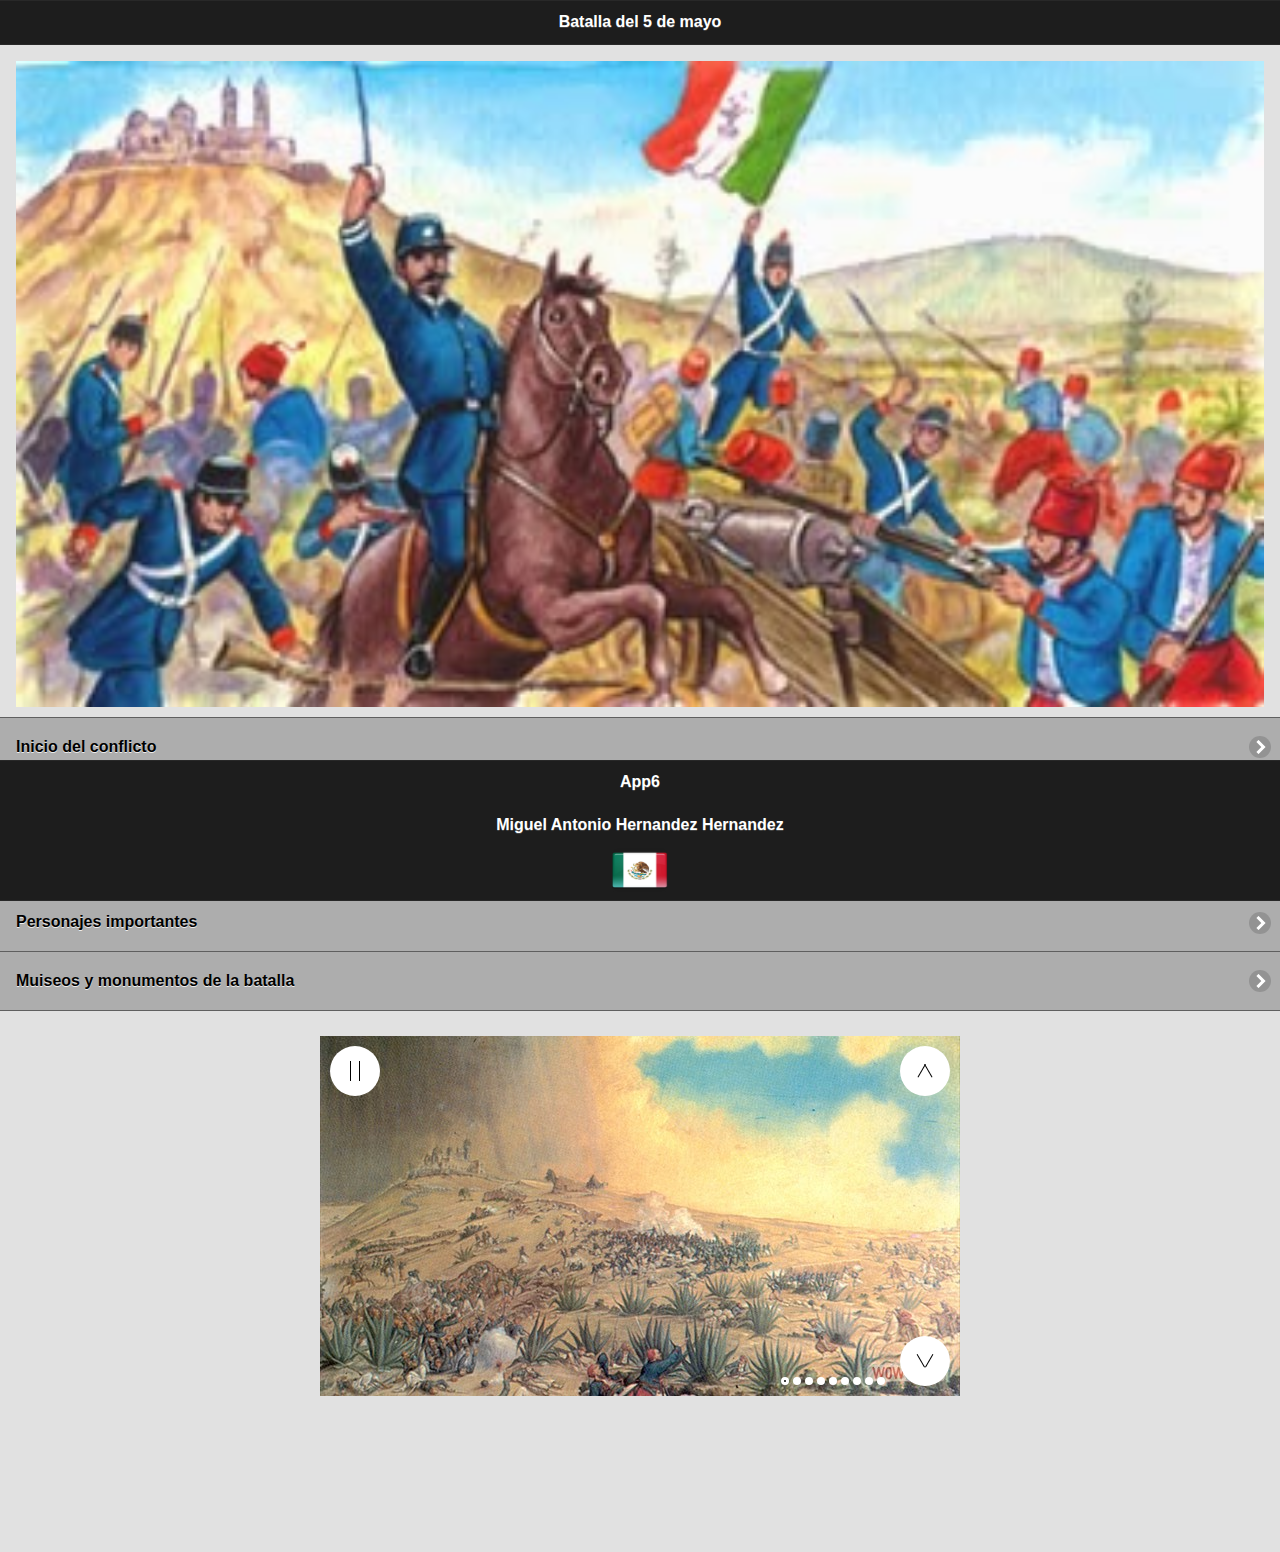
==== commit dc6d33fb: "2subida" ====
--- a/index.html
+++ b/index.html
@@ -51,7 +51,7 @@
    
    <div data-role="main" class="ui-content"> 
    <div align="center">
-     <a href="#" onMouseOut="MM_swapImgRestore()" onMouseOver="MM_swapImage('Image4','','imagenes/batalla-puebla-1430372.jpg',1)"><img src="imagenes/batalla de puebla.jpg" width="379" height="196" id="Image4"></a> 
+     <a href="#" onMouseOut="MM_swapImgRestore()" onMouseOver="MM_swapImage('Image4','','imagenes/batalla-puebla-1430372.jpg',1)"><img src="imagenes/batalla de puebla.jpg" width="100%" id="Image4"></a> 
      <br>
      <br>
      </div>
@@ -131,7 +131,7 @@
   </div>  
   	<div data-role="main" class="ui-content">
       <center> <h2>Antececdentes</h2>
-   <img src="imagenes/5-mayo.jpg" width"50%" height="40%"></center>
+   <img src="imagenes/5-mayo.jpg" height="40%" width="50%"></center>
     <div>
       <p>En octubre de 1861, Francia, Inglaterra y España suscribieron la Convención de Londres, en la cual se comprometieron a enviar contingentes militares a México ya que este tenía una gran deuda de 80 millones de pesos, aproximadamente eran 69 millones para los ingleses, 9 millones para los españoles y 2 millones para Francia.</p>
       <p>La alianza tripartita amenazó al presidente Benito Juarez con una invasión inminente si no se saldaba por completo las deudas que México tenía con los tres países europeos.</p>
@@ -210,7 +210,7 @@
    <br>
    <p>A continuacion puedes descargar un libro para saber más sobre esta batalla
    <br>
-     <div style="width:30%; margin:10px 180px;">
+     <div style="width:30%; margin:10px 115px;">
 <ul data-role="controlgroup" data-type="vertical" data-theme="b">
   <li class="ui-first-child ui-last-child">
     <a href="https://www.google.com.mx/url?sa=t&rct=j&q=&esrc=s&source=web&cd=11&cad=rja&uact=8&sqi=2&ved=0ahUKEwi-t4remeTTAhXpwlQKHcU2BO4QFghfMAo&url=http%3A%2F%2Fhistoriamexicana.colmex.mx%2Findex.php%2FRHM%2Farticle%2Fdownload%2F1148%2F1039&usg=AFQjCNFMMmsFFmSfP41Ic7QZB7IB-Zvbuw&sig2=G9VbsIaMYKis2KvO83t-0Q" data-role="button">
@@ -256,7 +256,7 @@
  <h2>Miguel Negrete</h2>
  <div>Durante la Segunda Intervención Francesa en México, Negrete hizo a un lado su ideología conservadora y participó en la defensa del territorio mexicano, ante el avance de las tropas francesas hacia el centro de México, Negrete reacciona y se pone de parte del bando liberal con su célebre frase "Yo tengo Patria antes que Partido".Unido al ejército republicano y a las órdenes del general Ignacio Zaragoza, ambos se cubren de gloria en la Batalla de Las Cumbres y en la Batalla de Puebla el 5 de mayo de 1862, llegando a ser considerado como el segundo héroe de dicha batalla al defender el Fuerte de Loreto.</div>
  </div>
-      <div style="width:30%; margin:10px 180px;">
+      <div style="width:30%; margin:10px 115px;">
 <ul data-role="controlgroup" data-type="vertical" data-theme="b">
   <li class="ui-first-child ui-last-child">
     <a href="http://luiguio1804.wixsite.com/batalladepuebla/personajes" data-role="button">
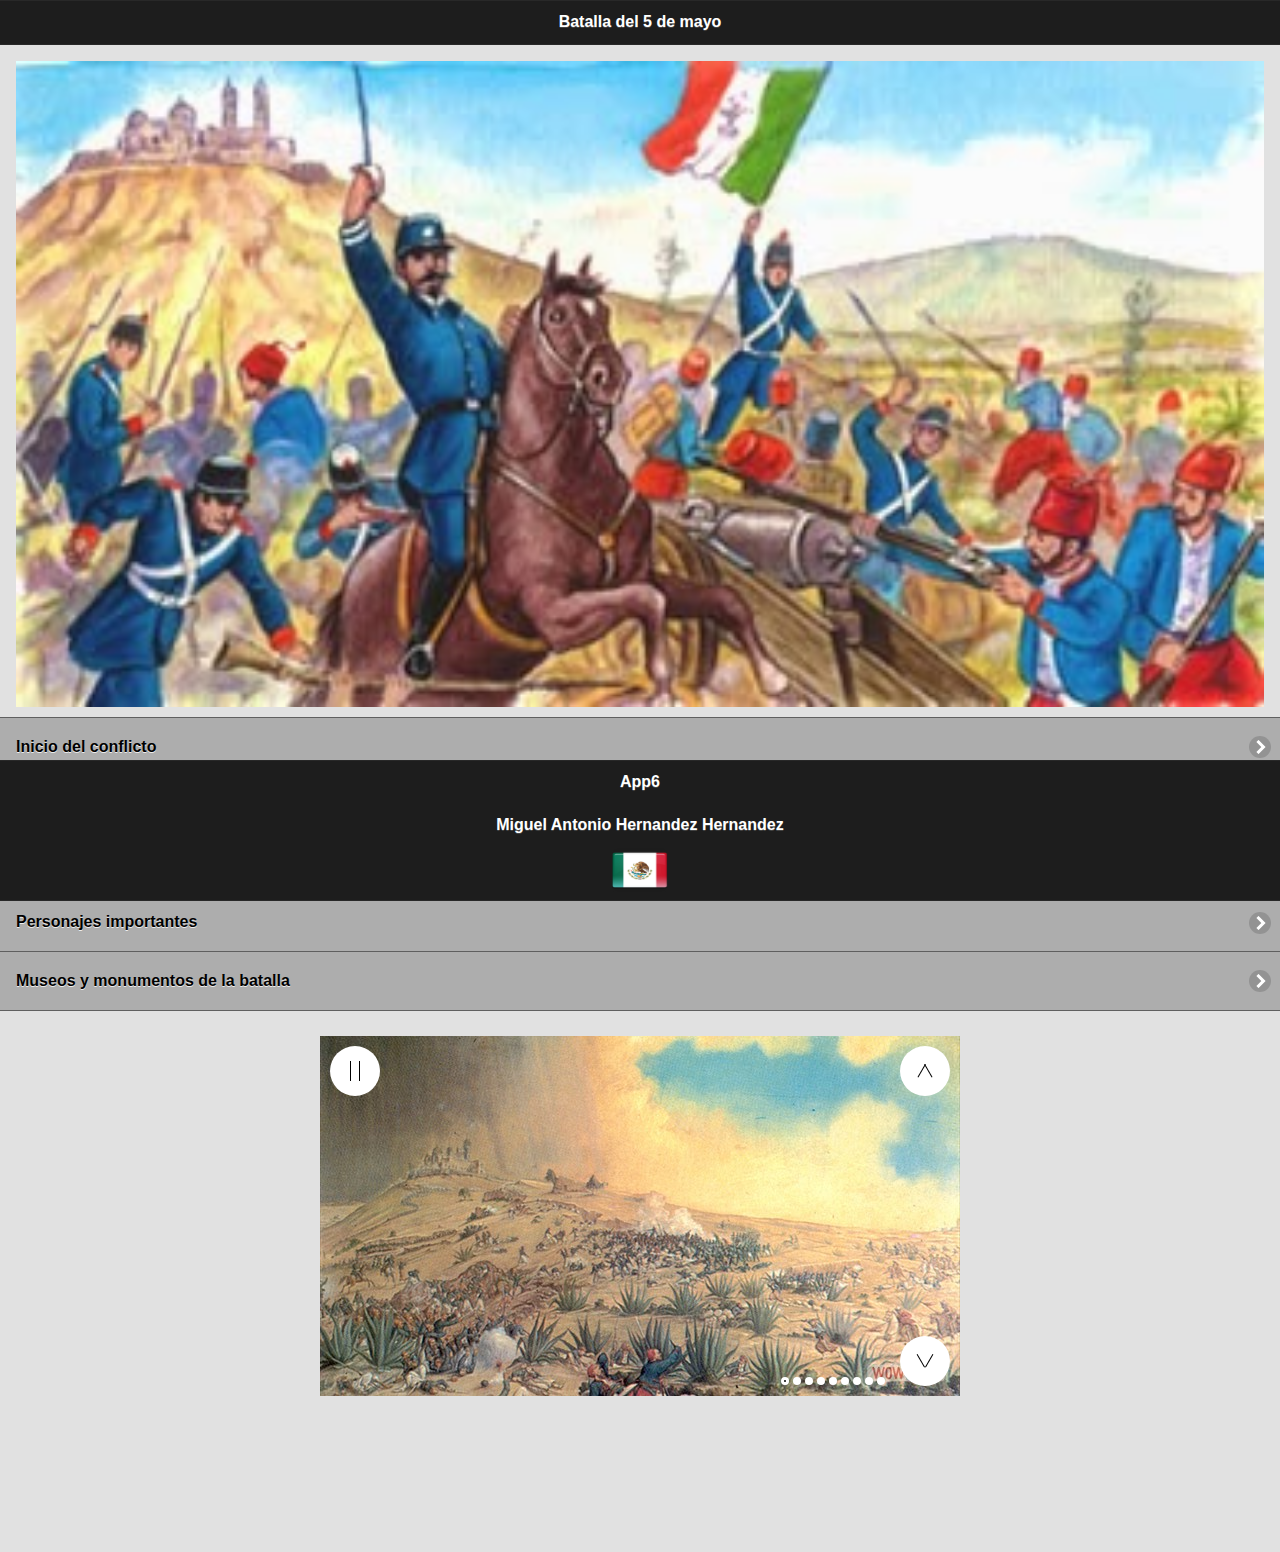
==== commit d9703945: "3subida" ====
--- a/index.html
+++ b/index.html
@@ -79,7 +79,7 @@
    </li>  
       <li class="ui-first-child ui-last-child">
     <a href="#page5" class="ui-btn ui-btn-icon-right ui-icon-carat-r">
-     <h2> Muiseos y monumentos de la batalla</h2>
+     <h2> Museos y monumentos de la batalla</h2>
     </a>
    </li>  
    </ul> 
@@ -180,7 +180,7 @@
   En Palacio Nacional en la Ciudad de México se sabía poco acerca del conflicto más allá del telegrama recibido a las 12:30 en el que Zaragoza avisaba que el intercambio de fuego había iniciado. A raíz de la incertidumbre el gobierno había hecho salir precipitadamente al general Florencio Antillón al mando de los Batallones de Guanajuato, quedando como guardianes de la capital sólo 2,000 hombres del Regimiento de Coraceros Capitalinos
   </div>
   </div>
-  <div style="width:30%;"  align="left">
+  <div style="width:40%;"  align="left">
 <ul data-role="controlgroup" data-type="vertical" data-theme="b">
   <li class="ui-first-child ui-last-child">
     <a href="http://www.dias-festivos-mexico.com.mx/dias-feriados/batalla-puebla/" data-role="button">
@@ -210,7 +210,7 @@
    <br>
    <p>A continuacion puedes descargar un libro para saber más sobre esta batalla
    <br>
-     <div style="width:30%; margin:10px 115px;">
+     <div style="width:40%; margin:10px 115px;">
 <ul data-role="controlgroup" data-type="vertical" data-theme="b">
   <li class="ui-first-child ui-last-child">
     <a href="https://www.google.com.mx/url?sa=t&rct=j&q=&esrc=s&source=web&cd=11&cad=rja&uact=8&sqi=2&ved=0ahUKEwi-t4remeTTAhXpwlQKHcU2BO4QFghfMAo&url=http%3A%2F%2Fhistoriamexicana.colmex.mx%2Findex.php%2FRHM%2Farticle%2Fdownload%2F1148%2F1039&usg=AFQjCNFMMmsFFmSfP41Ic7QZB7IB-Zvbuw&sig2=G9VbsIaMYKis2KvO83t-0Q" data-role="button">
@@ -256,7 +256,7 @@
  <h2>Miguel Negrete</h2>
  <div>Durante la Segunda Intervención Francesa en México, Negrete hizo a un lado su ideología conservadora y participó en la defensa del territorio mexicano, ante el avance de las tropas francesas hacia el centro de México, Negrete reacciona y se pone de parte del bando liberal con su célebre frase "Yo tengo Patria antes que Partido".Unido al ejército republicano y a las órdenes del general Ignacio Zaragoza, ambos se cubren de gloria en la Batalla de Las Cumbres y en la Batalla de Puebla el 5 de mayo de 1862, llegando a ser considerado como el segundo héroe de dicha batalla al defender el Fuerte de Loreto.</div>
  </div>
-      <div style="width:30%; margin:10px 115px;">
+      <div style="width:40%; margin:10px 115px;">
 <ul data-role="controlgroup" data-type="vertical" data-theme="b">
   <li class="ui-first-child ui-last-child">
     <a href="http://luiguio1804.wixsite.com/batalladepuebla/personajes" data-role="button">
@@ -286,7 +286,7 @@
 <img src="imagenes/52_big.jpg" width="80%">
 <h2>Monumento a los indigenas zacapoaxtla</h2>
 <img src="imagenes/zaca01_1.jpg" width="80%">
-<div style="width:60%;">
+<div style="width:80%;">
 <h1>Museos</h1>
 <ul data-role="controlgroup" data-type="vertical" data-theme="b">
   <li class="ui-first-child ui-last-child">
